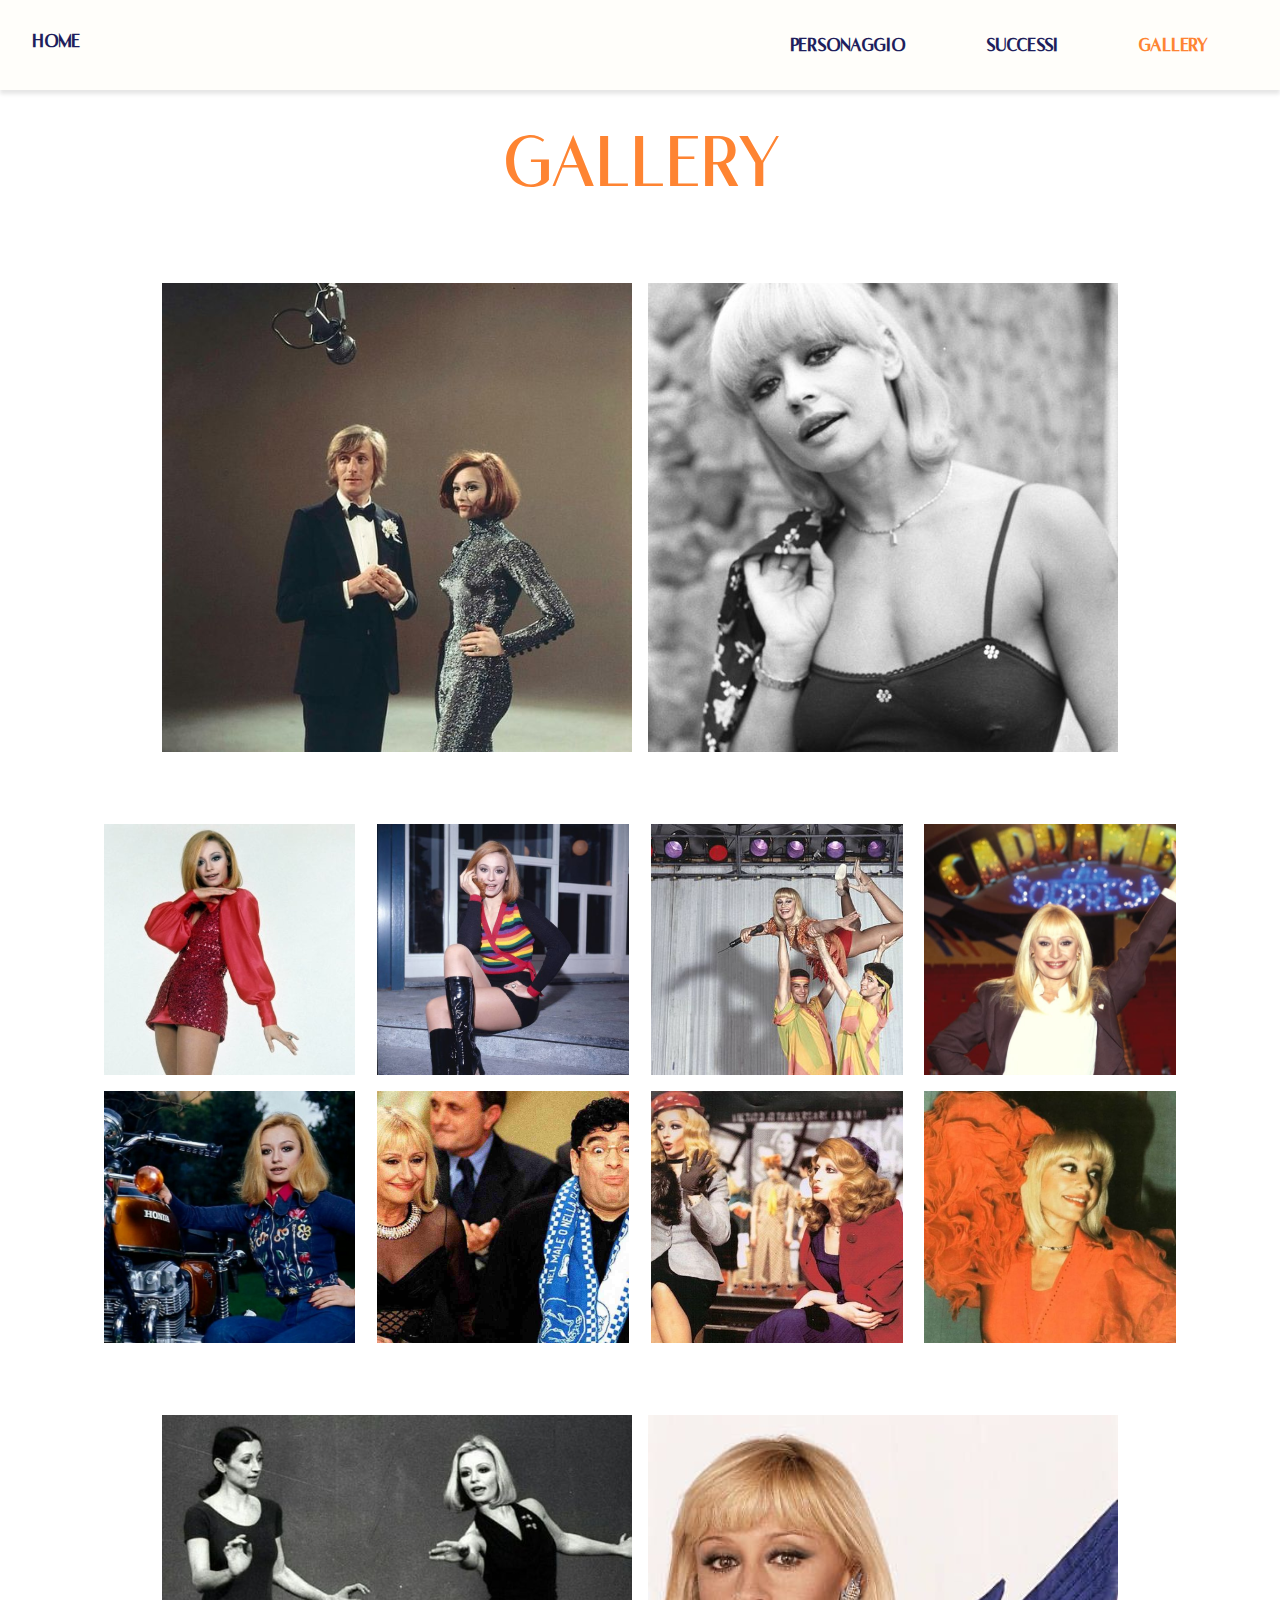
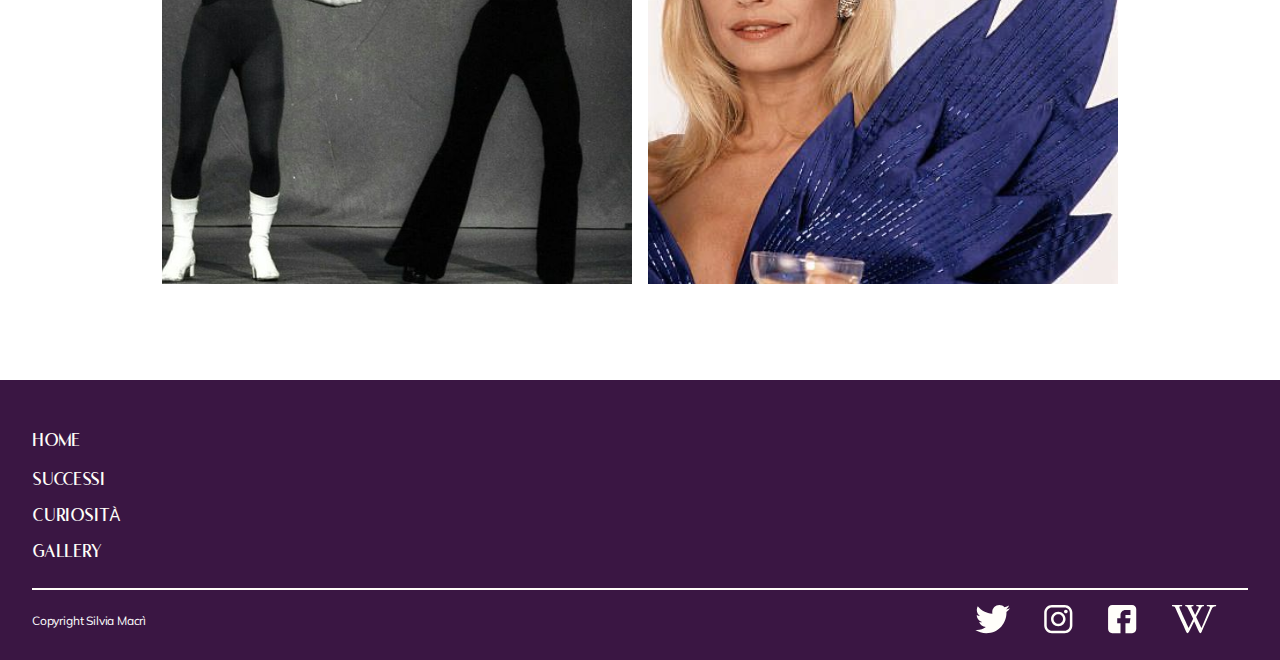
==== gallery.html @ 6fd502f0 "Initial commit1" ====
<!DOCTYPE html>
<html lang="it">
  <head>
    <meta charset="UTF-8" />
    <meta http-equiv="X-UA-Compatible" content="IE=edge" />
    <meta name="viewport" content="width=device-width, initial-scale=1.0" />
    <title>Gallery</title>
    <link rel="stylesheet" href="styles/index.css" type="text/css" />
    <link rel="stylesheet" href="styles/gallery.css" type="text/css" />
  </head>
  <body>
    <nav class="flex" id="navbar">
      <div class="container flex">
        <a class="link home" href="index.html">HOME</a>
        <ul class="flex navlist">
          <li><a class="navlink link" href="personaggio.html">PERSONAGGIO</a></li>
          <li><a class="navlink link" href="success.html">SUCCESSI</a></li>
          <li><a class="navlink link active" href="#">GALLERY</a></li>
        </ul>
      </div>
    </nav>

    <main class="main">
        <div class="flex justify-center">
            <h1 class="title">
                GALLERY
            </h1>
        </div>
        <section class="section1 flex">
            <div>
                <img src="images/img-gallery/image1.svg" alt="Gallery image">
            </div>
            <div>
                <img src="images/img-gallery/image2.svg" alt="Gallery image">
            </div>
        </section>
        <section class="section2 flex">
            <div>
                <img src="images/img-gallery/image3.svg" alt="Gallery image">
            </div>
            <div>
                <img src="images/img-gallery/image4.svg" alt="Gallery image">
            </div>
            <div>
                <img src="images/img-gallery/image5.svg" alt="Gallery image">
            </div>
            <div>
                <img src="images/img-gallery/image6.svg" alt="Gallery image">
            </div>
            <div>
                <img src="images/img-gallery/image7.svg" alt="Gallery image">
            </div>
            <div>
                <img src="images/img-gallery/image8.svg" alt="Gallery image">
            </div>
            <div>
                <img src="images/img-gallery/image9.svg" alt="Gallery image">
            </div>
            <div>
                <img src="images/img-gallery/image10.svg" alt="Gallery image">
            </div>
        </section>
        <section class="section3 flex">
            <div>
                <img src="images/img-gallery/image11.svg" alt="Gallery image">
            </div>
            <div>
                <img src="images/img-gallery/image12.svg" alt="Gallery image">
            </div>
        </section>

    </main>

    <footer id="footer" class="footer-home">
      <div class="container">
        <div class="flex column">
          <ul class="footer-list flex column">
            <li class="footer-item"><a class="footer-link link" href="index.html">HOME</a></li>
            <li class="footer-item" style="padding-top: 11px">
              <a class="footer-link link" style="padding-top: 11px" href="success.html">SUCCESSI</a>
            </li>
            <li class="footer-item"><a class="footer-link link" href="#">curiosità</a></li>
            <li class="footer-item"><a class="footer-link link" href="#">GALLERY</a></li>
          </ul>
          <div class="line"></div>
          <div class="flex justify-between">
            <div class="copyright small">Copyright Silvia Macrì</div>
            <div class="social-links">
              <a class="single-social-link" href="https://twitter.com/raffaella">
                <svg width="35" height="29" viewBox="0 0 35 29" fill="none" xmlns="http://www.w3.org/2000/svg">
                  <path
                    d="M35.0001 3.33336C33.7113 3.89867 32.3381 4.27338 30.9065 4.45531C32.3793 3.57595 33.5034 2.19408 34.0319 0.528486C32.6587 1.34721 31.1425 1.92551 29.5268 2.24823C28.2229 0.859874 26.3645 0 24.3372 0C20.4039 0 17.2373 3.19258 17.2373 7.10641C17.2373 7.66955 17.2849 8.21103 17.4019 8.72652C11.4954 8.43845 6.26903 5.60759 2.75806 1.29522C2.1451 2.3587 1.78556 3.57595 1.78556 4.88633C1.78556 7.34683 3.05262 9.52792 4.94131 10.7907C3.79987 10.769 2.68008 10.4376 1.73141 9.91562C1.73141 9.93728 1.73141 9.96543 1.73141 9.99359C1.73141 13.4461 4.19407 16.3138 7.42347 16.9744C6.84516 17.1325 6.21488 17.2083 5.56077 17.2083C5.10592 17.2083 4.64675 17.1823 4.21573 17.087C5.13625 19.9005 7.74836 21.969 10.8543 22.0361C8.43712 23.927 5.368 25.0663 2.04547 25.0663C1.46283 25.0663 0.904024 25.0403 0.345215 24.9688C3.49231 26.9983 7.22204 28.1571 11.2442 28.1571C24.3177 28.1571 31.4653 17.3274 31.4653 7.94029C31.4653 7.62623 31.4544 7.323 31.4393 7.02194C32.8493 6.02128 34.0341 4.77154 35.0001 3.33336Z"
                    fill="#FFFEFA"
                  />
                </svg>
              </a>
              <a class="single-social-link" href="https://www.instagram.com/raffaellacarra_fans_official/">
                <svg width="29" height="29" viewBox="0 0 29 29" fill="none" xmlns="http://www.w3.org/2000/svg">
                  <path
                    d="M20.6019 0H7.9855C3.70103 0 0.215332 3.48586 0.215332 7.77033V20.3867C0.215332 24.6714 3.70103 28.1571 7.9855 28.1571H20.6019C24.8867 28.1571 28.3724 24.6712 28.3724 20.3867V7.77033C28.3726 3.48586 24.8867 0 20.6019 0ZM25.8743 20.3867C25.8743 23.2938 23.5092 25.6588 20.6021 25.6588H7.9855C5.07855 25.659 2.71356 23.2938 2.71356 20.3867V7.77033C2.71356 4.86339 5.07855 2.49823 7.9855 2.49823H20.6019C23.509 2.49823 25.8742 4.86339 25.8742 7.77033V20.3867H25.8743Z"
                    fill="#FFFEFA"
                  />
                  <path
                    d="M14.2939 6.82355C10.2933 6.82355 7.03857 10.0782 7.03857 14.0789C7.03857 18.0794 10.2933 21.3339 14.2939 21.3339C18.2946 21.3339 21.5493 18.0794 21.5493 14.0789C21.5493 10.0782 18.2946 6.82355 14.2939 6.82355ZM14.2939 18.8355C11.671 18.8355 9.53681 16.7017 9.53681 14.0787C9.53681 11.4556 11.6708 9.32161 14.2939 9.32161C16.9171 9.32161 19.0511 11.4556 19.0511 14.0787C19.0511 16.7017 16.9169 18.8355 14.2939 18.8355Z"
                    fill="#FFFEFA"
                  />
                  <path
                    d="M21.8535 4.7052C21.3722 4.7052 20.8994 4.90006 20.5594 5.24149C20.2178 5.58125 20.0215 6.05424 20.0215 6.53724C20.0215 7.01873 20.218 7.49156 20.5594 7.83299C20.8992 8.17274 21.3722 8.36927 21.8535 8.36927C22.3365 8.36927 22.8078 8.17274 23.1493 7.83299C23.4907 7.49156 23.6856 7.01856 23.6856 6.53724C23.6856 6.05424 23.4907 5.58125 23.1493 5.24149C22.8095 4.90006 22.3365 4.7052 21.8535 4.7052Z"
                    fill="#FFFEFA"
                  />
                </svg>
              </a>
              <a class="single-social-link" href="https://www.facebook.com/raffcarra">
                <svg width="29" height="29" viewBox="0 0 29 29" fill="none" xmlns="http://www.w3.org/2000/svg">
                  <path
                    d="M24.1179 0H4.21002C1.93592 0 0.0854492 1.85047 0.0854492 4.12457V24.0325C0.0854492 26.3066 1.93592 28.1571 4.21002 28.1571H12.5142V18.2031H9.2145V13.2536H12.5142V9.89897C12.5142 7.16966 14.7343 4.94948 17.4636 4.94948H22.4681V9.89897H17.4636V13.2536H22.4681L21.6432 18.2031H17.4636V28.1571H24.1179C26.392 28.1571 28.2425 26.3066 28.2425 24.0325V4.12457C28.2425 1.85047 26.392 0 24.1179 0Z"
                    fill="#FFFEFA"
                  />
                </svg>
              </a>
              <a
                class="single-social-link"
                href="https://it.wikipedia.org/wiki/Raffaella_Carr%C3%A0#:~:text=Raffaella%20Carr%C3%A0%2C%20pseudonimo%20di%20Raffaella,radiofonica%20e%20autrice%20televisiva%20italiana"
              >
                <svg width="45" height="29" viewBox="0 0 45 29" fill="none" xmlns="http://www.w3.org/2000/svg">
                  <path
                    d="M22.2239 16.1463C20.5044 19.7188 18.1477 24.5553 16.9793 26.7374C15.8484 28.7243 14.9071 28.4582 14.1619 26.7906C11.5782 20.6479 6.26969 9.88169 3.77416 3.84549C3.31341 2.73228 2.9651 2.02044 2.63662 1.73881C2.30374 1.46162 1.61813 1.2953 0.573179 1.23543C0.18959 1.19329 0 1.10016 0 0.944927V0.104472L0.0947949 0.0202045C1.79449 0.0113343 10.0218 0.0202045 10.0218 0.0202045L10.1144 0.104472V0.907228C10.1144 1.12898 9.97552 1.23321 9.69995 1.23321L8.66382 1.28643C7.77539 1.34409 7.33008 1.59024 7.33008 2.09584C7.33008 2.34421 7.42708 2.70567 7.63651 3.20684C9.625 8.09877 16.4921 22.6593 16.4921 22.6593L16.7434 22.7458L21.1745 13.8489L20.2883 11.8753L17.2395 5.8413C17.2395 5.8413 16.6553 4.63273 16.4524 4.22913C15.1143 1.56141 15.1451 1.42392 13.7938 1.24208C13.4124 1.19773 13.2184 1.14894 13.2184 0.964885V0.100037L13.3286 0.0179871H21.2164L21.4259 0.0845144V0.918316C21.4259 1.11346 21.287 1.19551 21.0092 1.19551L20.4426 1.282C18.9877 1.39509 19.2279 1.98718 20.1935 3.91202L23.1013 9.92604L26.331 3.44633C26.8689 2.26437 26.7586 1.965 26.536 1.69668C26.4081 1.54145 25.9738 1.28643 25.0435 1.25317L24.6731 1.21325C24.576 1.21339 24.4817 1.1797 24.4064 1.1179C24.3676 1.09206 24.3359 1.05674 24.3143 1.01525C24.2927 0.973757 24.2819 0.927438 24.2829 0.880617V0.0889492L24.3954 0.00689907C26.6881 -0.00862384 31.8269 0.00689907 31.8269 0.00689907L31.9371 0.0889492V0.89614C31.9371 1.12011 31.8269 1.22434 31.5822 1.22434C30.3939 1.27756 30.1448 1.39953 29.6995 2.03597C29.479 2.37747 29.0095 3.12257 28.5134 3.95415L24.2829 11.8553L24.1639 12.1037L29.2961 22.6659L29.6091 22.7568L37.6887 3.4552C37.9731 2.67462 37.9246 2.12023 37.5719 1.8009C37.2081 1.48158 36.9348 1.2953 35.9934 1.25539L35.2218 1.22434C35.1222 1.22788 35.024 1.19912 34.9419 1.14229C34.9039 1.11851 34.8722 1.086 34.8492 1.04744C34.8262 1.00889 34.8126 0.965393 34.8096 0.920534V0.119995L34.9176 0.0357274H44.0378L44.1127 0.119995V0.927186C44.1127 1.14894 43.976 1.25982 43.7291 1.25982C42.5365 1.31304 41.6569 1.59245 41.0771 2.03818C40.4973 2.51052 40.052 3.17801 39.7235 4.01181C39.7235 4.01181 32.292 21.1314 29.7502 26.8283C28.7846 28.691 27.8146 28.5247 26.9879 26.7706C25.9363 24.6041 23.7296 19.772 22.1247 16.2128L22.2239 16.1463Z"
                    fill="#FFFEF9"
                  />
                </svg>
              </a>
            </div>
          </div>
        </div>
      </div>
    </footer>
  </body>
</html>
---- styles/index.css ----
@import url("https://fonts.googleapis.com/css2?family=Mulish:wght@300;400;700&display=swap");
@font-face {
  font-family: Romelio;
  src: url('../Romelio.otf');
}
:root {
  --color-primary: #3A1643;
  --color-secondary: #FE8432;
  --color-white: #fff;
  --color-dark: #312C33;
  --color-nav-text: #1E1F5D;
}
*,
*::after,
*::before {
  margin: 0;
  padding: 0;
  box-sizing: border-box;
}

img {
  width: 100%;
  display: block;
}

body {
  font-family: "Mulish", sans-serif;
  letter-spacing: -0.011em;
  font-weight: 400;
  font-size: 16px;
}

.strong {
  font-weight: 700;
}

.small {
  font-weight: 400;
  font-size: 12px;
}

h1,
h2,
h3,
.logo {
  font-family: Romelio, sans-serif;
  font-style: normal;
  letter-spacing: 2%;
  font-weight: 400;
}

h1 {
  font-size: 64px;
}

h2 {
  font-size: 40px;
}

h3 {
  font-size: 24px;
}
.pl-0 {
  padding-left: 0 !important;
}
.pr-0 {
  padding-right: 0 !important;
}
.subtitle {
  font-weight: 300;
  letter-spacing: -0.011em;
  font-size: 24px;
  text-align: justify;
  width: 70%;
}

.link {
  font-style: normal;
  font-weight: 700;
  text-decoration-line: underline;
  font-family: Romelio, sans-serif;
}

.btn {
  font-family: Romelio, sans-serif;
  font-weight: 400;
  letter-spacing: 0.03em;
}

.pretitle {
  letter-spacing: 2%;
  font-family: Romelio, sans-serif;
  font-weight: 400;
}

.container {
  width: 95%;
  margin: auto;
  /* max-width: 100%; */
}

#navbar {
  height: 90px;
  width: 100%;
  background: #fffefa;
  box-shadow: 0px 4px 4px rgba(0, 0, 0, 0.1);
  align-items: center;
}

.navlist {
  list-style: none;
}

.navlink,
.home {
  color: #1e1f5d;
  text-decoration: none;
  transition: color 0.3s linear;
}

.navlink {
  padding: 0 40px;
}

.navlink:hover,
.home:hover {
  color: #fe8432;
  text-decoration: underline;
}

.active {
  color: #fe8432;
}

.home {
  margin-right: auto;
}

.flex {
  display: flex;
}

.align-center {
  align-items: center;
}
.align-left {
  align-items: left;
}
.align-right {
  align-items: right;
}
.column {
  flex-direction: column;
}

.justify-center {
  justify-content: center;
}
.justify-between {
  justify-content: space-between;
}
.justify-evenly {
  justify-content: space-evenly;
}
.justify-around {
  justify-content: space-around;
}
.text-center {
  text-align: center;
}

#footer {
  background-color: #3a1643;
}

.line {
  width: 100%;
  border: 1px solid #fffef9;
}

.footer-list {
  margin-top: 42px;
  list-style: none;
}

.footer-link {
  color: #fffef9;
  text-decoration: none;
  padding: 8px 0;
  text-transform: uppercase;
  font-style: normal;
  font-weight: 400;
  font-size: 16px;
}

.footer-item {
  padding: 8px 0;
}

.footer-link:hover {
  text-decoration: underline;
}

.line {
  margin-top: 19px;
}

.copyright {
  color: white;
  margin: 23px 0 13px 0;
}

.social-links {
  margin-top: 15px;
  margin-bottom: 22px;
}

.single-social-link {
  margin-right: 31px;
  text-decoration: none;
}

.page-link{
  text-decoration: none;
  font-size: 16px;
}

.container {
  width: 95%;
}
/* @media (min-width: 476px) {
  .container {
    padding-right: 65px;
    padding-left: 65px;
  }
}
@media (min-width: 768px) {
  .container {
    max-width: 720px;
  }
}
@media (min-width: 992px) {
  .container {
    max-width: 960px;
  }
}
@media (min-width: 1200px) {
  .container {
    max-width: 1140px;
  }
}

@media (min-width: 1400px) {
  .container {
    max-width: 1310px;
  }
} */
---- styles/gallery.css ----
:root {
    --color-primary: #3A1643;
    --color-secondary: #FE8432;
    --color-white: #fff;
    --color-dark: #312C33;
    --color-nav-text: #1E1F5D;
  }
.main {
    width: 95%;
    margin: 0 auto 6rem auto;
}
.title {
    margin: 3rem 0 1rem 0;
    color: var(--color-secondary);
}
.section1, .section3 {
    width: 80%;
    margin: 4rem auto;
}
.section1 > div, .section3 > div{
    padding: 0 .5rem;
}
.section2 {
    width: 90%;
    margin: 4rem auto;
    flex-wrap: wrap;
}
.section2 > div {
    width: 23%;
    margin: .5rem auto;
}
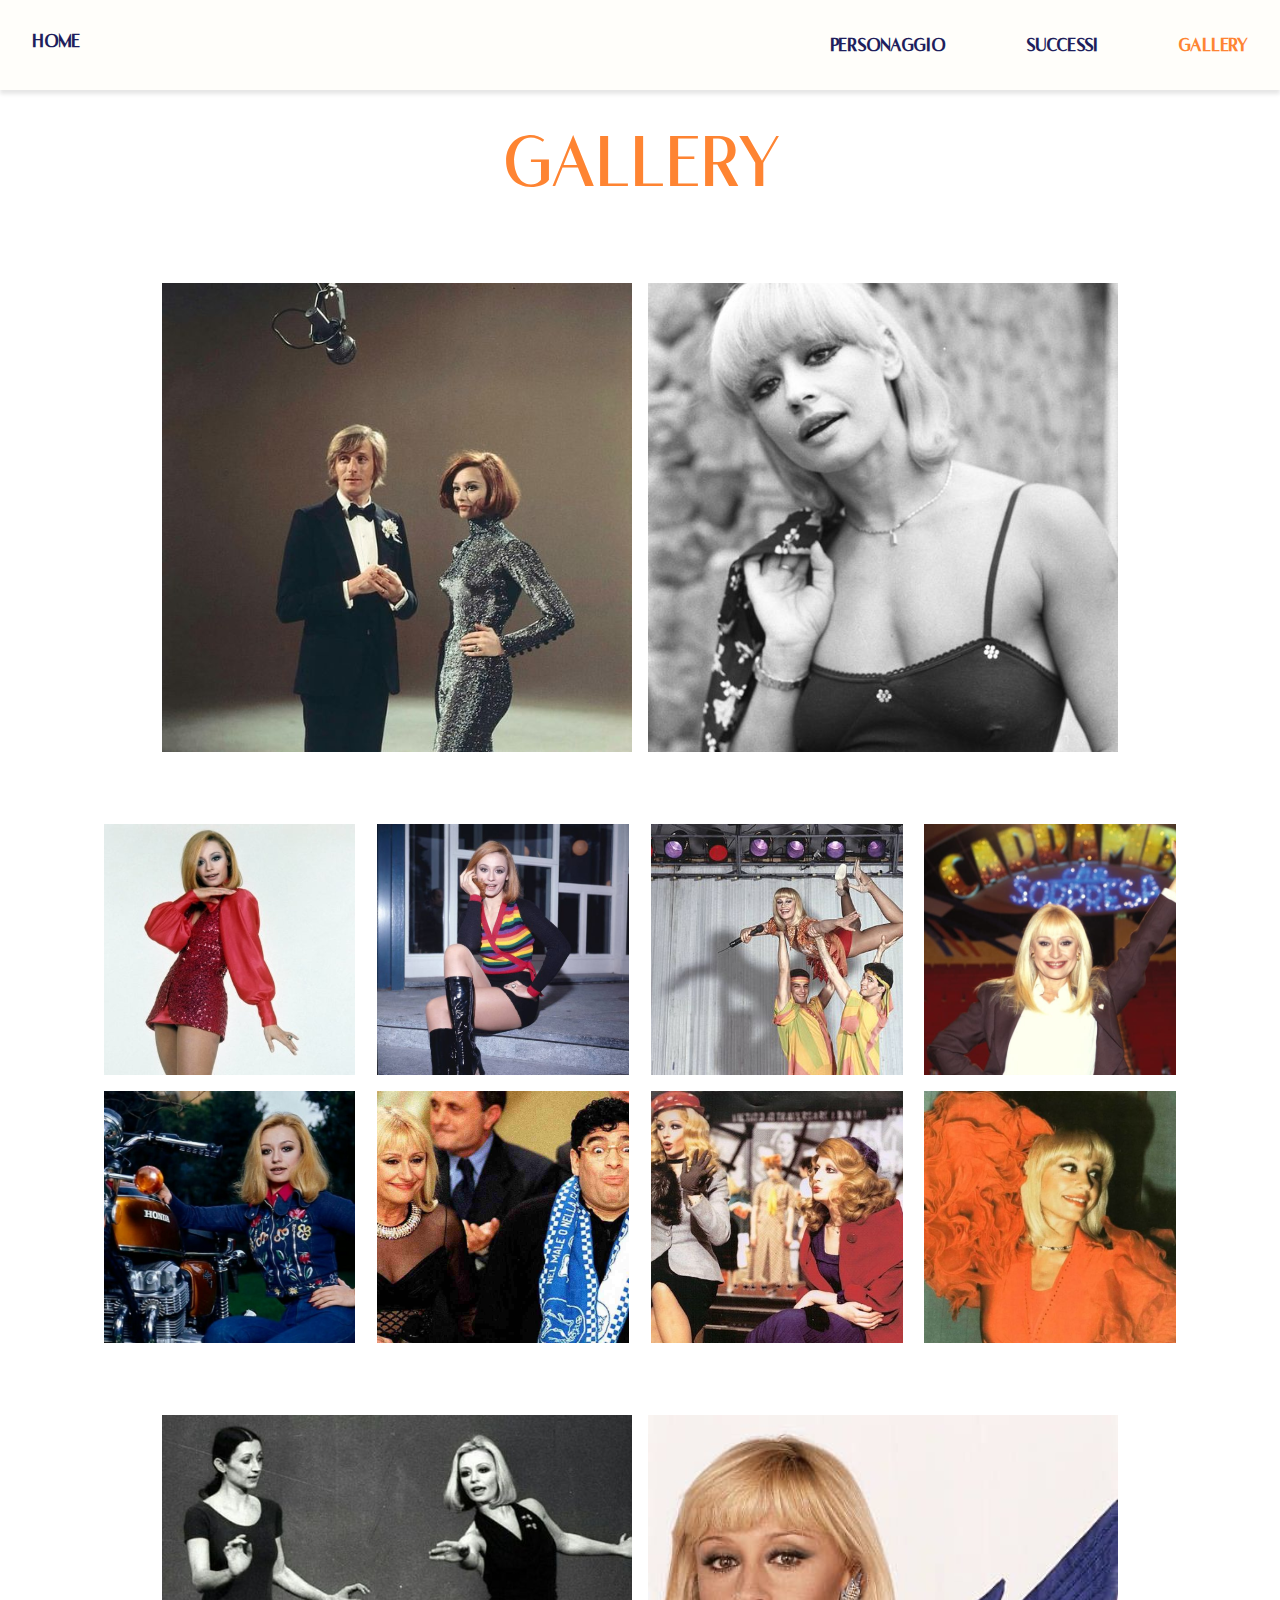
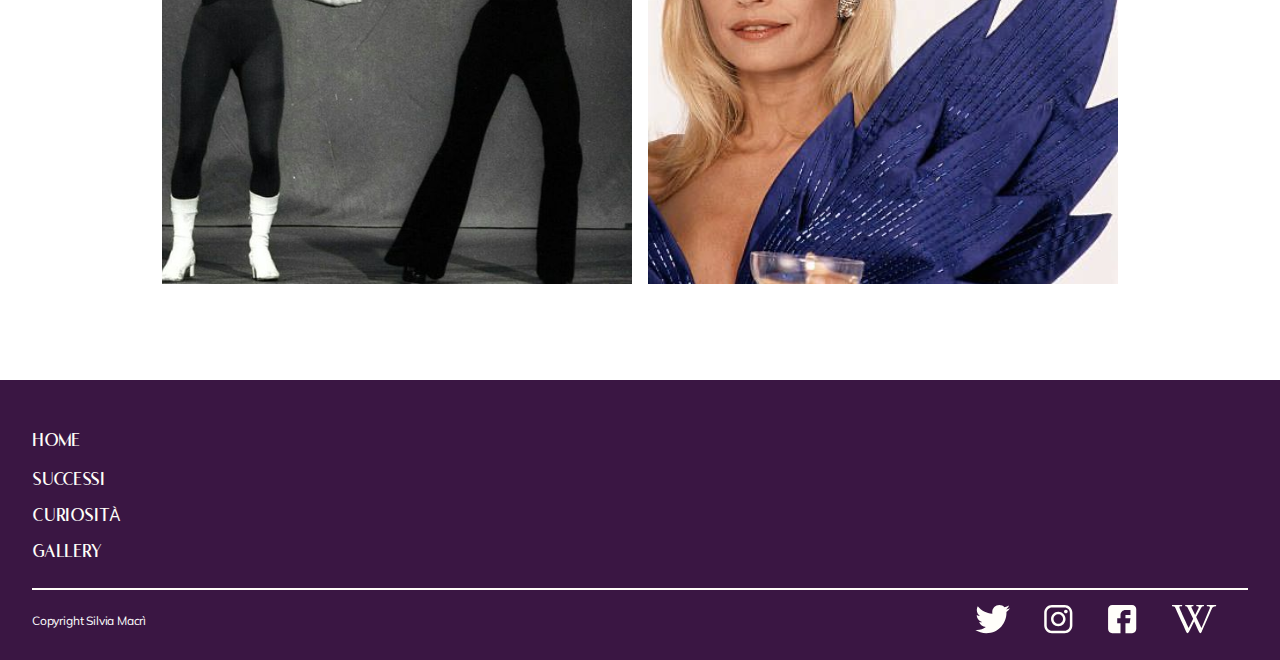
==== commit 1f074f33: "Final Commit" ====
--- a/gallery.html
+++ b/gallery.html
@@ -15,7 +15,7 @@
         <ul class="flex navlist">
           <li><a class="navlink link" href="personaggio.html">PERSONAGGIO</a></li>
           <li><a class="navlink link" href="success.html">SUCCESSI</a></li>
-          <li><a class="navlink link active" href="#">GALLERY</a></li>
+          <li><a class="navlink link active pr-0" href="#">GALLERY</a></li>
         </ul>
       </div>
     </nav>
--- a/styles/index.css
+++ b/styles/index.css
@@ -63,6 +63,12 @@
 .pl-0 {
   padding-left: 0 !important;
 }
+.pl-4 {
+  padding-left: 4rem !important;
+}
+.pr-4 {
+  padding-right: 4rem !important;
+}
 .pr-0 {
   padding-right: 0 !important;
 }
